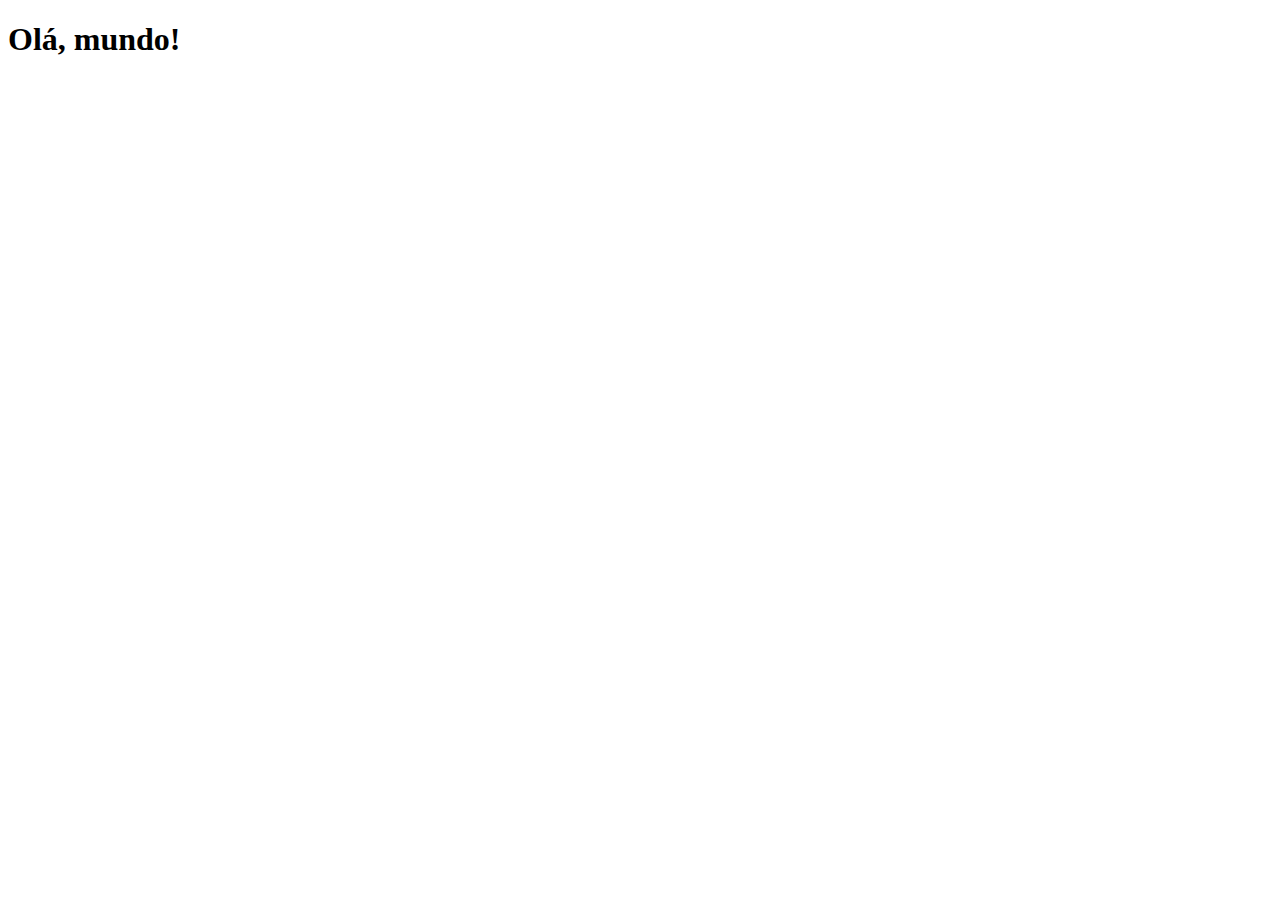
==== index.html @ d5e4a114 "Iniciando o projeto." ====
<!DOCTYPE html>
<html lang="pt-br">
<head>
    <meta charset="UTF-8">
    <meta http-equiv="X-UA-Compatible" content="IE=edge">
    <meta name="viewport" content="width=device-width, initial-scale=1.0">
    <link rel="shortcut icon" href="favicon.ico" type="image/x-icon">
    <title>Projeto Redes Sociais</title>
</head>
<body>
    <h1>Olá, mundo!</h1>
</body>
</html>
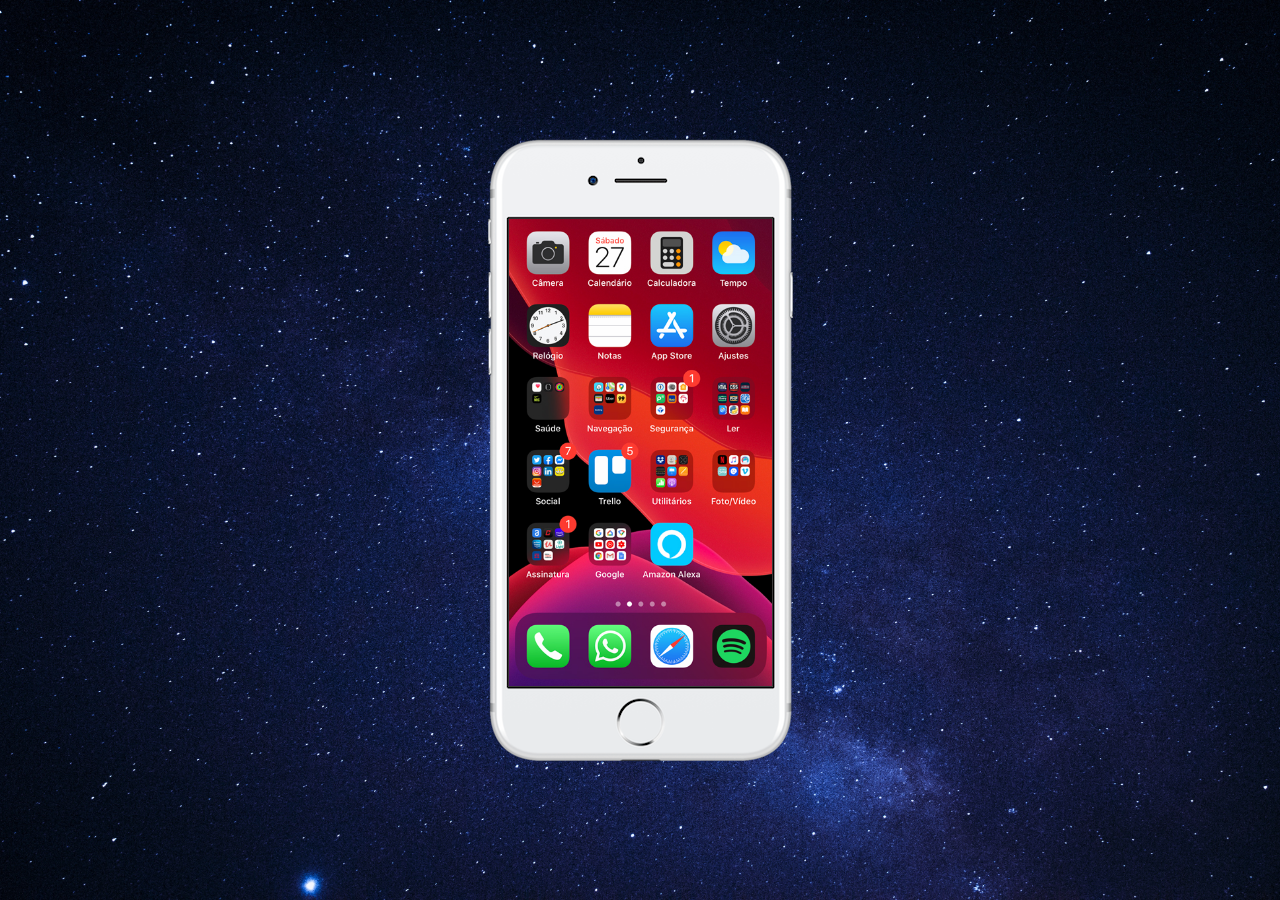
==== commit de57dbbb: "Criado a tela home." ====
--- a/index.html
+++ b/index.html
@@ -5,9 +5,18 @@
     <meta http-equiv="X-UA-Compatible" content="IE=edge">
     <meta name="viewport" content="width=device-width, initial-scale=1.0">
     <link rel="shortcut icon" href="favicon.ico" type="image/x-icon">
+    <link rel="stylesheet" href="style/style.css">
     <title>Projeto Redes Sociais</title>
 </head>
 <body>
-    <h1>Olá, mundo!</h1>
+    <main>
+        <section id="telefone">
+            <iframe src="home.html" name="tela" id="tela" frameborder="0"></iframe>
+        </section>
+
+        <section id="redes-sociais">
+
+        </section>
+    </main>
 </body>
 </html>--- a/style/style.css
+++ b/style/style.css
@@ -0,0 +1,42 @@
+@charset "UTF-8";
+
+* {
+    margin: 0;
+    padding: 0;
+    font-family: sans-serif;
+}
+
+html, body {
+    height: 100vh;
+    width: 100vw;
+    background-color: black;
+}
+
+body {
+    background: url(../imagens/fundo-horizonte.jpg) no-repeat top center;
+    background-size: cover;
+    background-attachment: fixed;
+}
+
+main {
+    position: relative;
+    height: 100vh;
+}
+
+section#telefone {
+    position: absolute;
+    top: 50%;
+    left: 50%;
+    transform: translate(-50%, -50%);
+    height: 626px;
+    width: 310px;
+    background: url(../imagens/frame-iphone.png) no-repeat;
+}
+
+iframe#tela {
+    position: relative;
+    top: 82px;
+    left: 24px;
+    width: 263px;
+    height: 467px;
+}
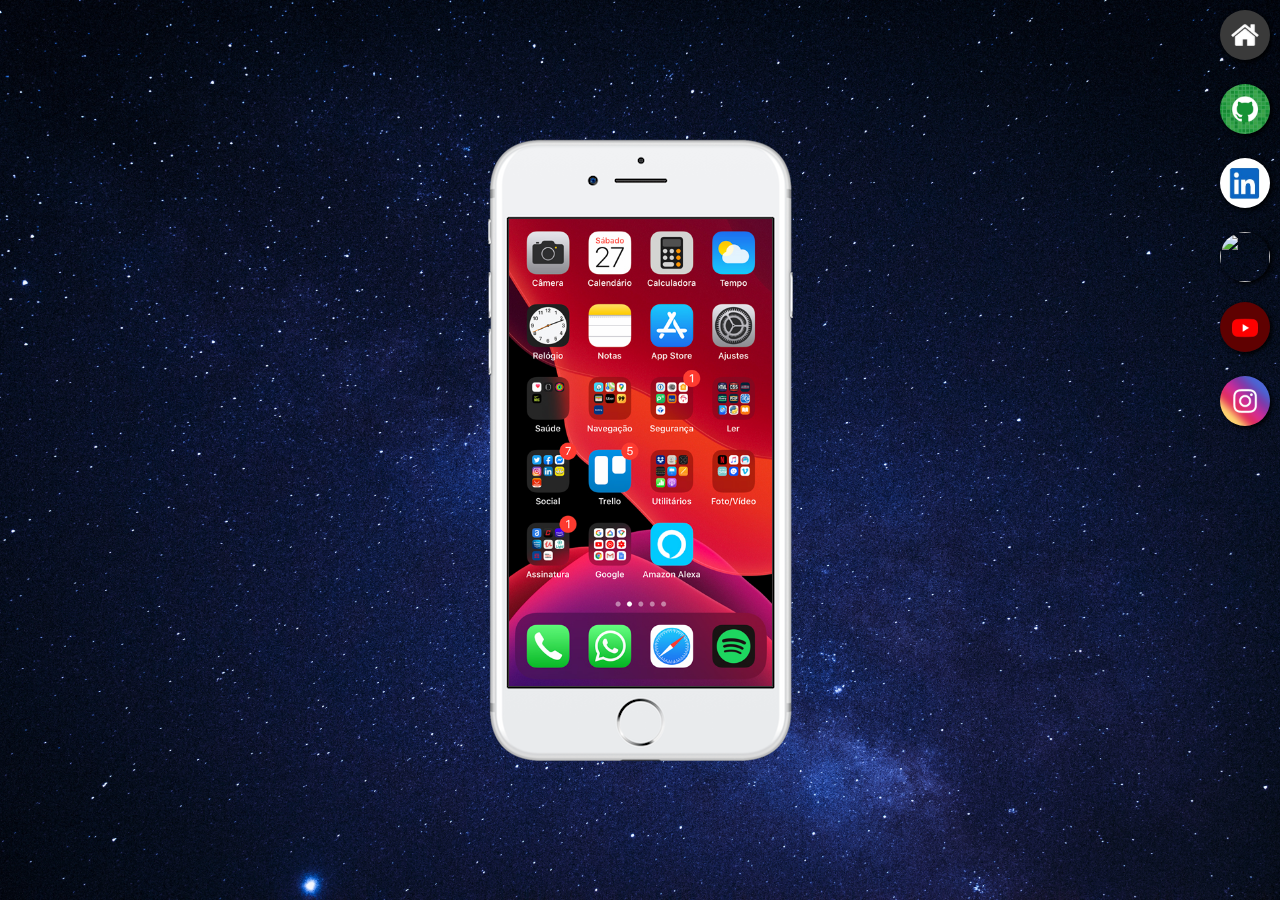
==== commit 148d0600: "Adicionando os botões laterais e animações." ====
--- a/index.html
+++ b/index.html
@@ -11,11 +11,18 @@
 <body>
     <main>
         <section id="telefone">
-            <iframe src="home.html" name="tela" id="tela" frameborder="0"></iframe>
+            <iframe src="home.html" name="tela" id="tela" frameborder="0">
+                <p>Infelizmente seu navegador não é compatível com isso...</p>
+            </iframe>
         </section>
 
         <section id="redes-sociais">
-
+            <a href="#" target="tela"><img src="imagens/logo-home.jpg" alt=""></a><br>
+            <a href="#" target="tela"><img src="imagens/logo-github.jpg" alt=""></a><br>
+            <a href="#" target="tela"><img src="imagens/logo-linkedin.jpg" alt=""></a><br>
+            <a href="#" target="tela"><img src="favicon.ico" alt=""></a><br>
+            <a href="#" target="tela"><img src="imagens/logo-youtube.jpg" alt=""></a><br>
+            <a href="#" target="tela"><img src="imagens/logo-instagram.jpg" alt=""></a>
         </section>
     </main>
 </body>
--- a/style/style.css
+++ b/style/style.css
@@ -33,6 +33,30 @@
     background: url(../imagens/frame-iphone.png) no-repeat;
 }
 
+section#redes-sociais img {
+    width: 50px;
+    height: 50px;
+    margin: 10px;
+    border-radius: 50%;
+    box-shadow: 2px 2px 5px black;
+    box-sizing: border-box;
+}
+
+section#redes-sociais img:hover {
+    border: 2px solid rgba(255, 255, 255, 0.795);
+    translate: -2px -2px;
+    box-shadow: 5px 5px 10px black;
+    transition: transform .3s, border .8s;
+}
+
+section#redes-sociais {
+    text-align: right;
+}
+
+section#redes-sociais img:active {
+    transform: scale(95%);
+}
+
 iframe#tela {
     position: relative;
     top: 82px;
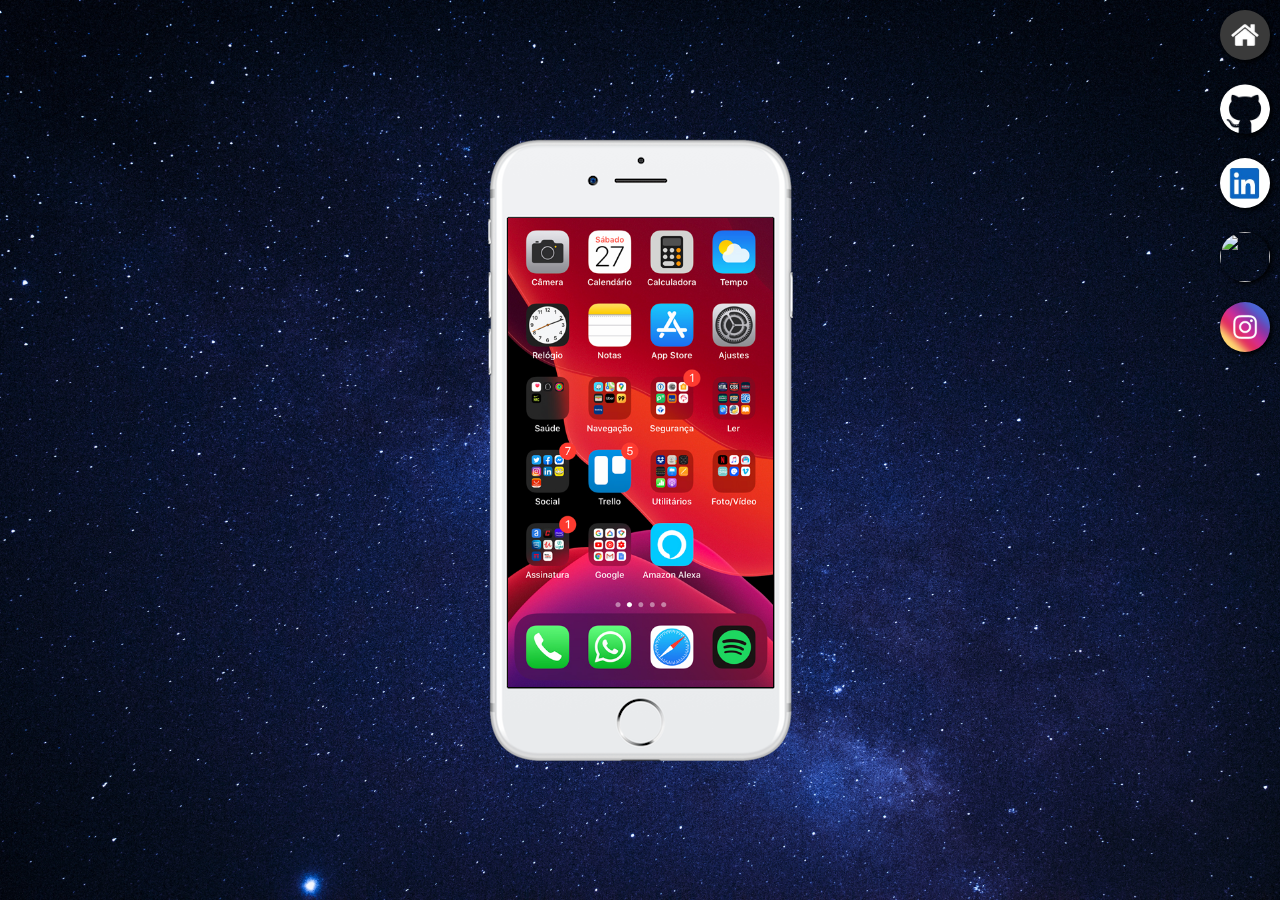
==== commit f3c1f21b: "Concluindo o projeto." ====
--- a/index.html
+++ b/index.html
@@ -17,12 +17,11 @@
         </section>
 
         <section id="redes-sociais">
-            <a href="#" target="tela"><img src="imagens/logo-home.jpg" alt=""></a><br>
-            <a href="#" target="tela"><img src="imagens/logo-github.jpg" alt=""></a><br>
-            <a href="#" target="tela"><img src="imagens/logo-linkedin.jpg" alt=""></a><br>
-            <a href="#" target="tela"><img src="favicon.ico" alt=""></a><br>
-            <a href="#" target="tela"><img src="imagens/logo-youtube.jpg" alt=""></a><br>
-            <a href="#" target="tela"><img src="imagens/logo-instagram.jpg" alt=""></a>
+            <a href="home.html" target="tela"><img src="imagens/logo-home.jpg" alt=""></a><br>
+            <a href="github.html" target="tela"><img src="imagens/logo-github.png" alt=""></a><br>
+            <a href="linkedin.html" target="tela"><img src="imagens/logo-linkedin.jpg" alt=""></a><br>
+            <a href="port-wan.html" target="tela"><img src="favicon.ico" alt=""></a><br>
+            <a href="instagram.html" target="tela"><img src="imagens/logo-instagram.jpg" alt=""></a>
         </section>
     </main>
 </body>
--- a/style/style.css
+++ b/style/style.css
@@ -59,8 +59,8 @@
 
 iframe#tela {
     position: relative;
-    top: 82px;
-    left: 24px;
-    width: 263px;
-    height: 467px;
+    top: 81px;
+    left: 23px;
+    width: 265px;
+    height: 469px;
 }
